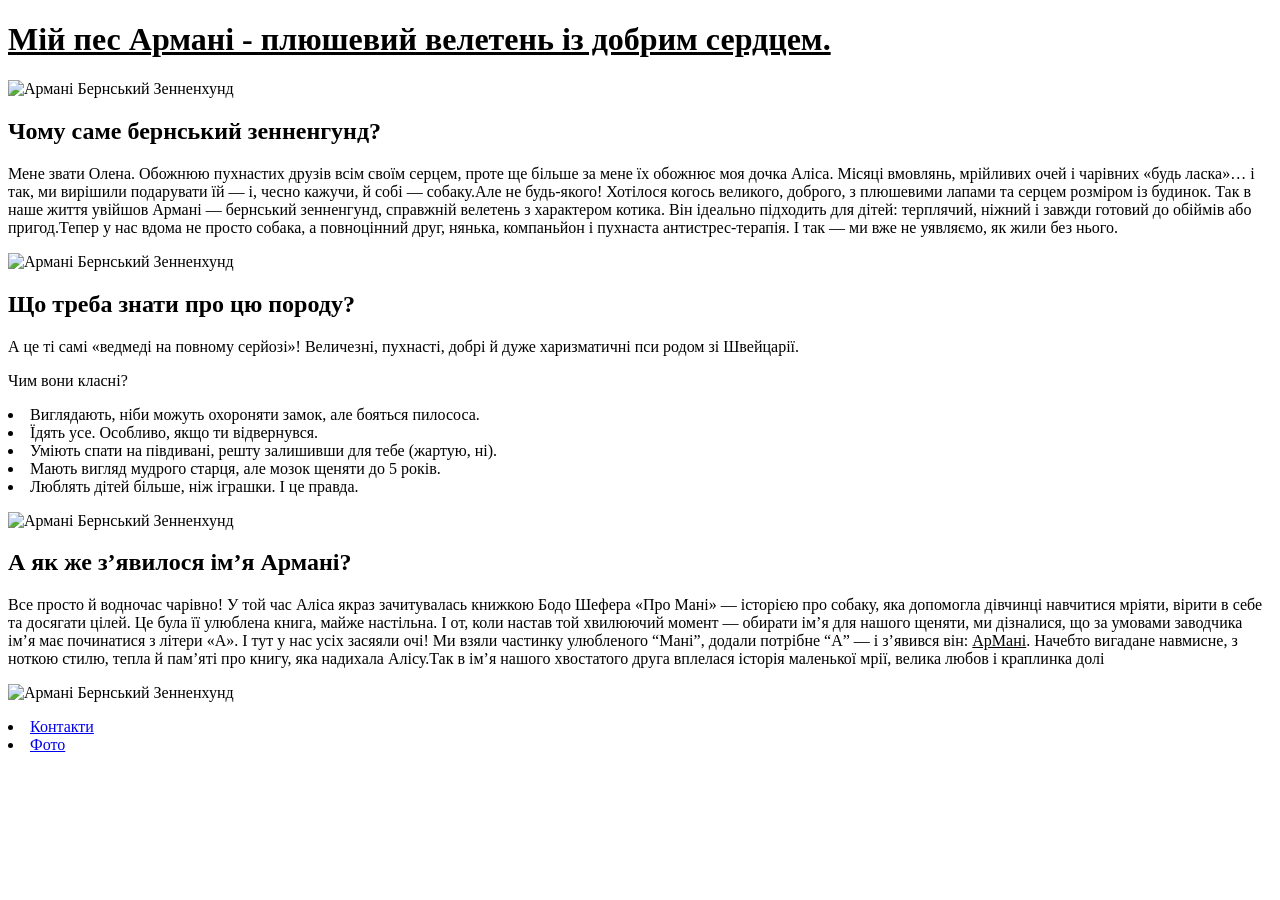
==== index.html @ 3ba21b62 "додано файл index.html" ====
<!DOCTYPE html>
<html>
<head>
	<meta charset="utf-8">
	<meta name="viewport" content="width=device-width, initial-scale=1">
	<title>Бернський зенненгунд Армані</title>
</head>
<body><u><h1>Мій пес Армані - плюшевий велетень із добрим сердцем.</h1></u>
<img src="img/армані5.jpg" alt="Армані Бернський Зенненхунд" width="300">
 <p><h2>Чому саме бернський зенненгунд?</h2>Мене звати Олена. Обожнюю пухнастих друзів всім своїм серцем, проте ще більше за мене їх обожнює моя дочка Аліса. Місяці вмовлянь, мрійливих очей і чарівних «будь ласка»… і так, ми вирішили подарувати їй — і, чесно кажучи, й собі — собаку.Але не будь-якого! Хотілося когось великого, доброго, з плюшевими лапами та серцем розміром із будинок. Так в наше життя увійшов Армані — бернський зенненгунд, справжній велетень з характером котика. Він ідеально підходить для дітей: терплячий, ніжний і завжди готовий до обіймів або пригод.Тепер у нас вдома не просто собака, а повноцінний друг, нянька, компаньйон і пухнаста антистрес-терапія. І так — ми вже не уявляємо, як жили без нього.</p>
 <img src="img/армані.jpg" alt="Армані Бернський Зенненхунд" width="300">
<p><h2>Що треба знати про цю породу?</h2>А це ті самі «ведмеді на повному серйозі»! Величезні, пухнасті, добрі й дуже харизматичні пси родом зі Швейцарії.</p>
<p>Чим вони класні?
<li>Виглядають, ніби можуть охороняти замок, але бояться пилососа.</li>
<li>Їдять усе. Особливо, якщо ти відвернувся.</li>
<li>Уміють спати на півдивані, решту залишивши для тебе (жартую, ні).</li>
<li>Мають вигляд мудрого старця, але мозок щеняти до 5 років.</li>
<li>Люблять дітей більше, ніж іграшки. І це правда.</li></p>
<img src="img/армані3.ipg.jpg" alt="Армані Бернський Зенненхунд" width="300">
</h2>
<p><h2>А як же з’явилося ім’я Армані?</h2> Все просто й водночас чарівно! У той час Аліса якраз зачитувалась книжкою Бодо Шефера «Про Мані» — історією про собаку, яка допомогла дівчинці навчитися мріяти, вірити в себе та досягати цілей. Це була її улюблена книга, майже настільна.

І от, коли настав той хвилюючий момент — обирати ім’я для нашого щеняти, ми дізналися, що за умовами заводчика ім’я має починатися з літери «А». І тут у нас усіх засяяли очі! Ми взяли частинку улюбленого “Мані”, додали потрібне “А” — і з’явився він: <u>АрМані</u>. Начебто вигадане навмисне, з ноткою стилю, тепла й пам’яті про книгу, яка надихала Алісу.Так в ім’я нашого хвостатого друга вплелася історія маленької мрії, велика любов і краплинка долі</p>
<img src="img/армані1.img.jpg" alt="Армані Бернський Зенненхунд" width="300">
<p>
	<li>
<a href="file:///Users/ruli4ka/Hillel21022025/Hillel21022025/pagescontact.html">Контакти</a></li>
<li>
<a href="file:///Users/ruli4ka/Hillel21022025/Hillel21022025/pagesgallery.html">Фото</a></li>
</p>
</body>
</html>
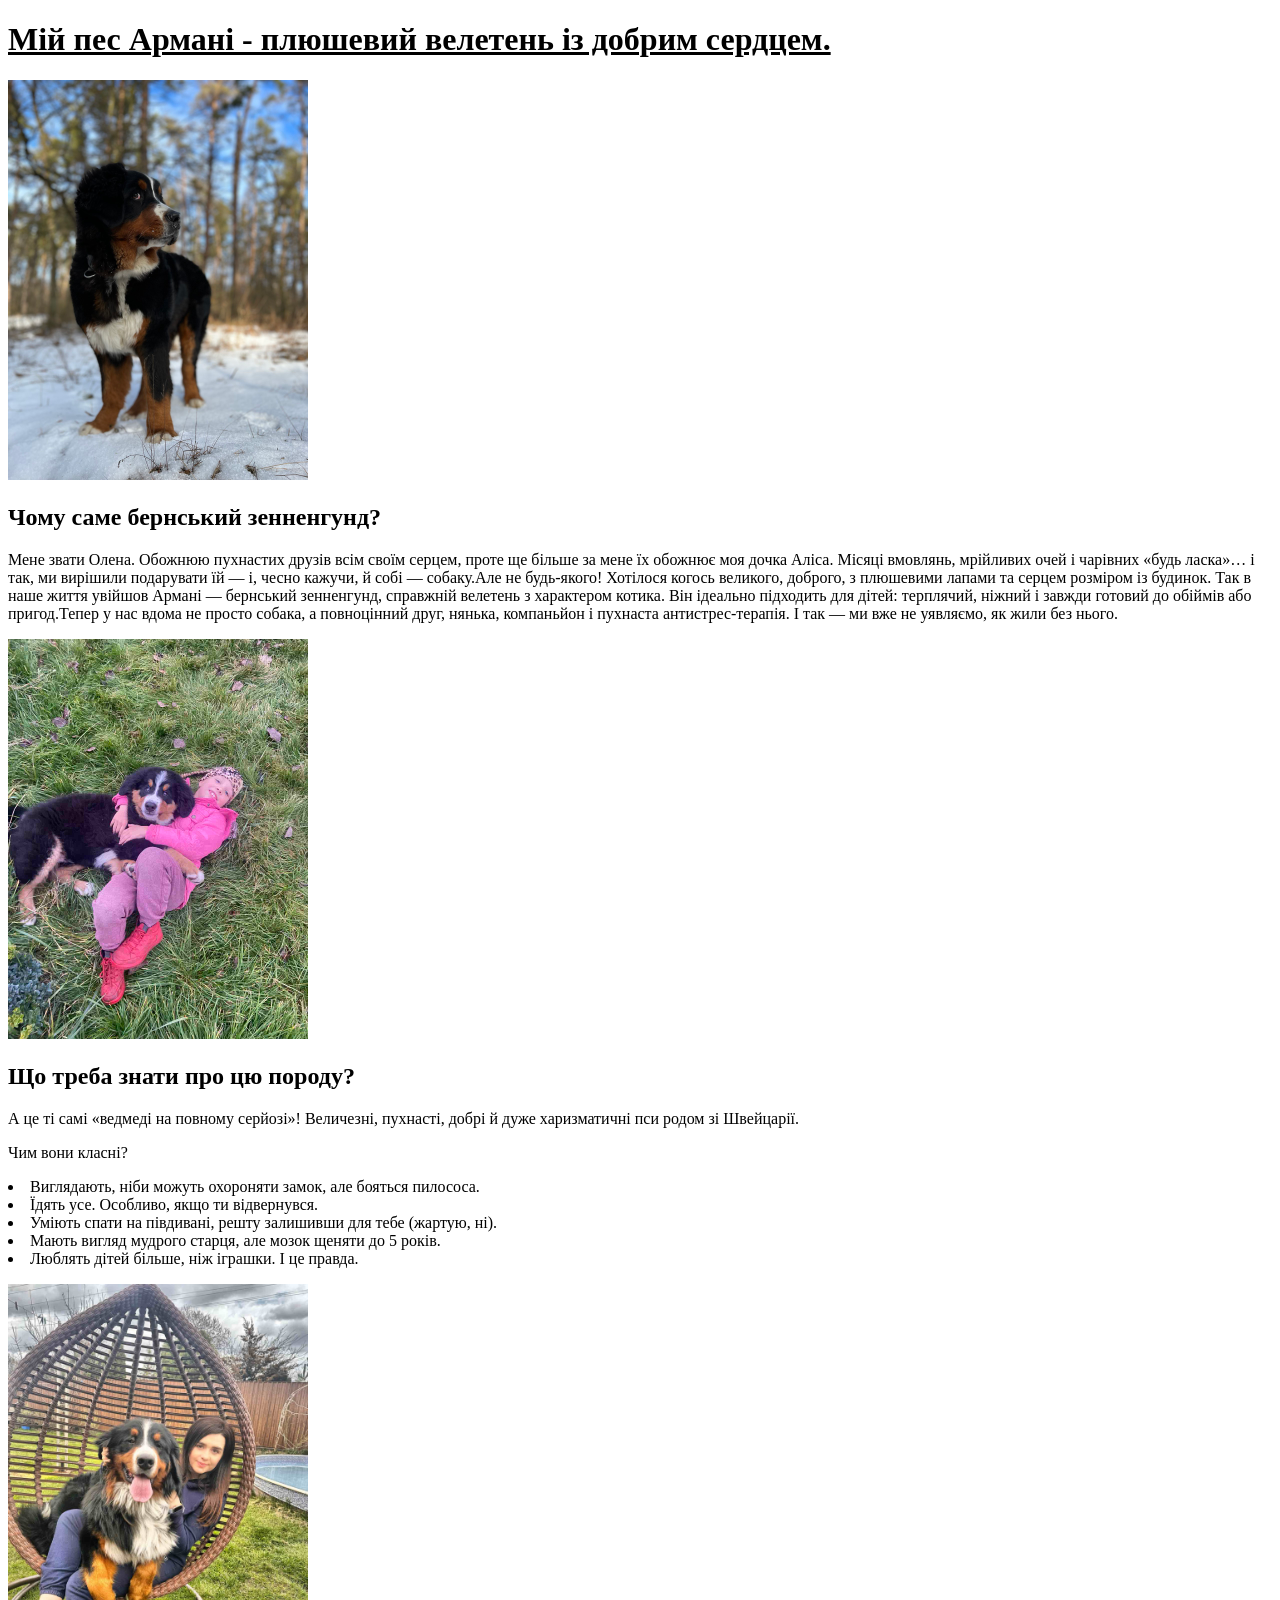
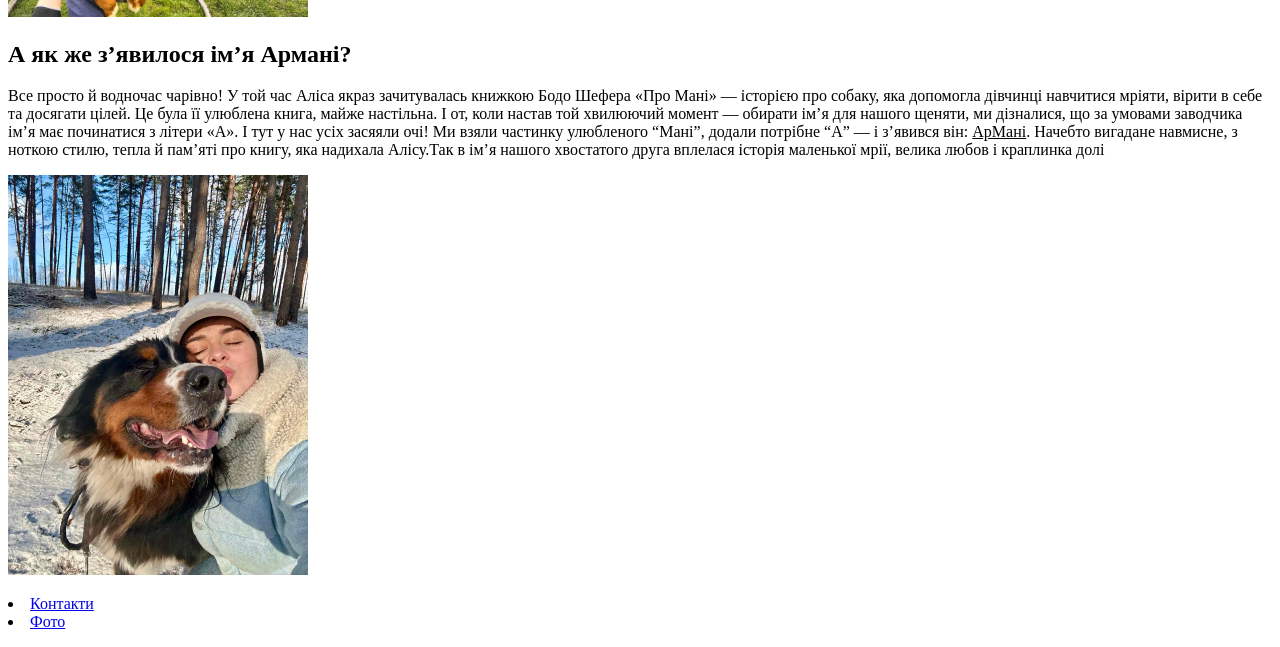
==== commit d8c2c0ce: "внесла зміни в усих трьох документах HTML" ====
--- a/index.html
+++ b/index.html
@@ -24,9 +24,9 @@
 <img src="img/армані1.img.jpg" alt="Армані Бернський Зенненхунд" width="300">
 <p>
 	<li>
-<a href="file:///Users/ruli4ka/Hillel21022025/Hillel21022025/pagescontact.html">Контакти</a></li>
+<a href="file:///Users/ruli4ka/Hillel21022025/Hillel21022025/Homework-20.1./pagescontact.html">Контакти</a></li>
 <li>
-<a href="file:///Users/ruli4ka/Hillel21022025/Hillel21022025/pagesgallery.html">Фото</a></li>
+<a href="file:///Users/ruli4ka/Hillel21022025/Hillel21022025/Homework-20.1./pagesgallery.html">Фото</a></li>
 </p>
 </body>
 </html>
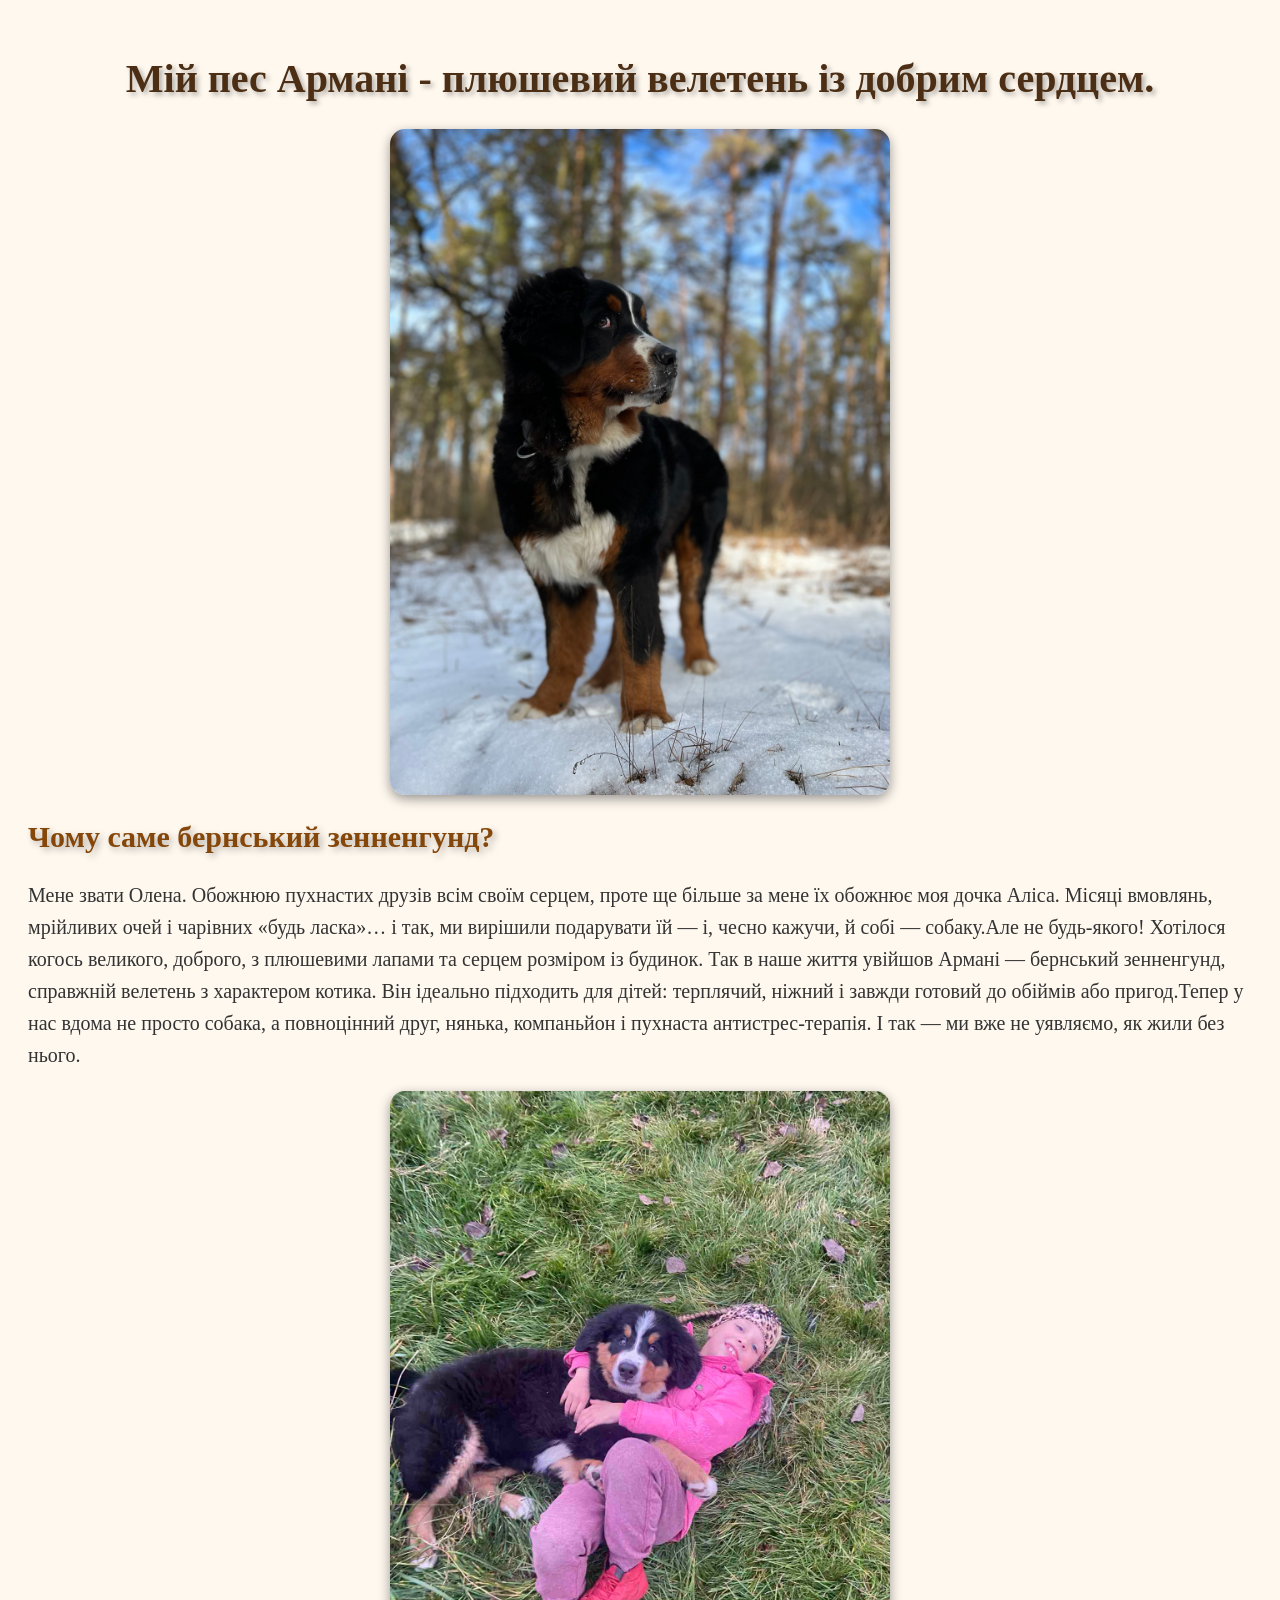
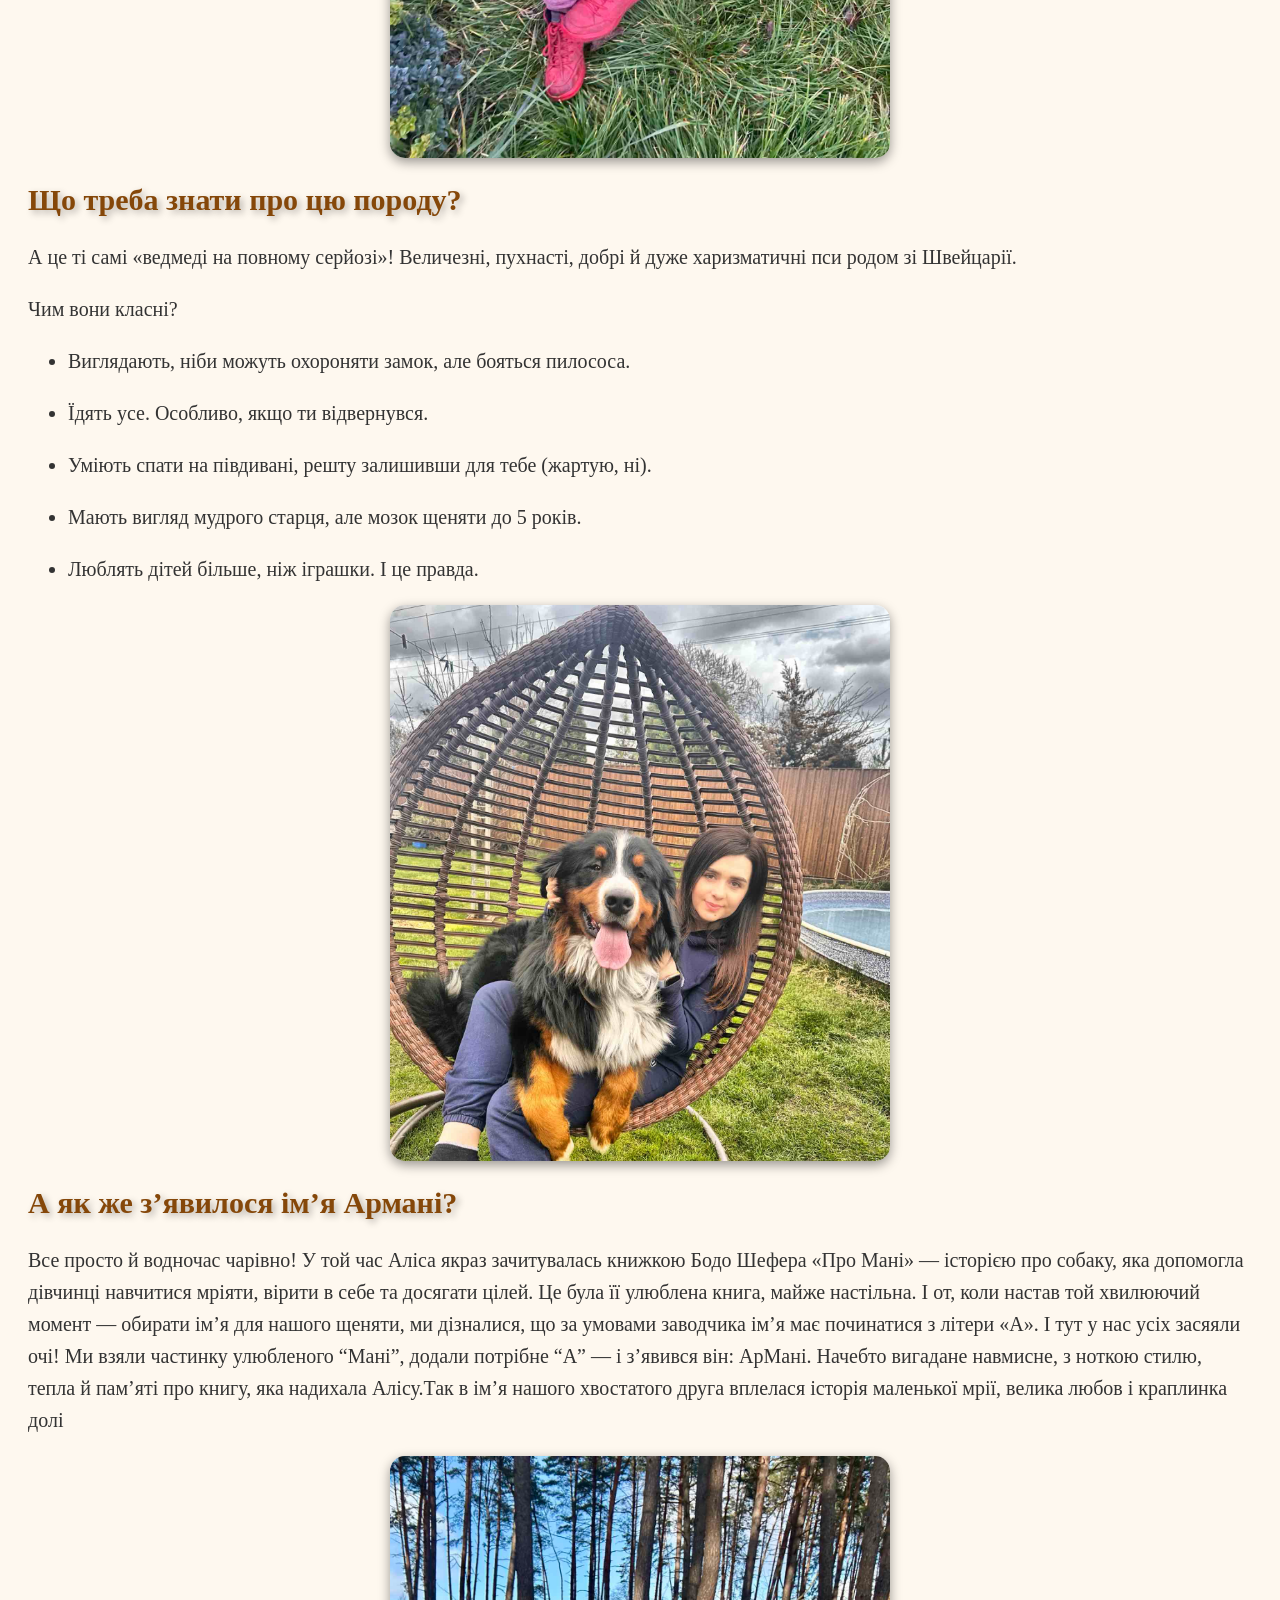
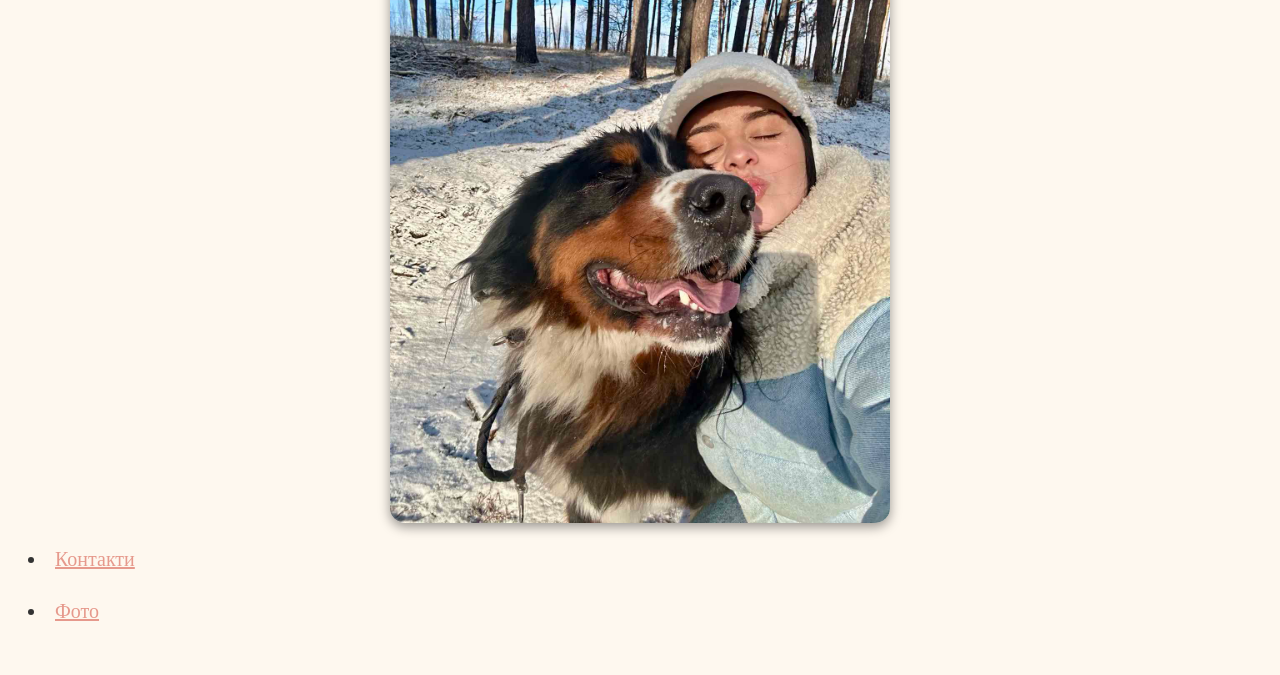
==== commit c2ddbb4a: "Додано оновлені 3 сторінки про Армані разом із документом зі стилями css" ====
--- a/index.html
+++ b/index.html
@@ -3,26 +3,31 @@
 <head>
 	<meta charset="utf-8">
 	<meta name="viewport" content="width=device-width, initial-scale=1">
-	<title>Бернський зенненгунд Армані</title>
+	<title > Бернський зенненгунд Армані</title>
+	<link rel="stylesheet" type="text/css" href="style.css">
 </head>
-<body><u><h1>Мій пес Армані - плюшевий велетень із добрим сердцем.</h1></u>
-<img src="img/армані5.jpg" alt="Армані Бернський Зенненхунд" width="300">
- <p><h2>Чому саме бернський зенненгунд?</h2>Мене звати Олена. Обожнюю пухнастих друзів всім своїм серцем, проте ще більше за мене їх обожнює моя дочка Аліса. Місяці вмовлянь, мрійливих очей і чарівних «будь ласка»… і так, ми вирішили подарувати їй — і, чесно кажучи, й собі — собаку.Але не будь-якого! Хотілося когось великого, доброго, з плюшевими лапами та серцем розміром із будинок. Так в наше життя увійшов Армані — бернський зенненгунд, справжній велетень з характером котика. Він ідеально підходить для дітей: терплячий, ніжний і завжди готовий до обіймів або пригод.Тепер у нас вдома не просто собака, а повноцінний друг, нянька, компаньйон і пухнаста антистрес-терапія. І так — ми вже не уявляємо, як жили без нього.</p>
- <img src="img/армані.jpg" alt="Армані Бернський Зенненхунд" width="300">
-<p><h2>Що треба знати про цю породу?</h2>А це ті самі «ведмеді на повному серйозі»! Величезні, пухнасті, добрі й дуже харизматичні пси родом зі Швейцарії.</p>
-<p>Чим вони класні?
+<body id="main-body">
+<h1 class="main-title">Мій пес Армані - плюшевий велетень із добрим сердцем.</h1>
+<img class="pet-photo" src="img/армані5.jpg" alt="Армані Бернський Зенненхунд" width="500">
+ <h2>Чому саме бернський зенненгунд?</h2>
+<p> Мене звати Олена. Обожнюю пухнастих друзів всім своїм серцем, проте ще більше за мене їх обожнює моя дочка Аліса. Місяці вмовлянь, мрійливих очей і чарівних «будь ласка»… і так, ми вирішили подарувати їй — і, чесно кажучи, й собі — собаку.Але не будь-якого! Хотілося когось великого, доброго, з плюшевими лапами та серцем розміром із будинок. Так в наше життя увійшов Армані — бернський зенненгунд, справжній велетень з характером котика. Він ідеально підходить для дітей: терплячий, ніжний і завжди готовий до обіймів або пригод.Тепер у нас вдома не просто собака, а повноцінний друг, нянька, компаньйон і пухнаста антистрес-терапія. І так — ми вже не уявляємо, як жили без нього.</p>
+ <img class="pet-photo" src="img/армані.jpg" alt="Армані Бернський Зенненхунд" width="500">
+<h2>Що треба знати про цю породу?</h2>
+<p>А це ті самі «ведмеді на повному серйозі»! Величезні, пухнасті, добрі й дуже харизматичні пси родом зі Швейцарії.</p>
+<p>Чим вони класні?</p>
+<ul>
 <li>Виглядають, ніби можуть охороняти замок, але бояться пилососа.</li>
 <li>Їдять усе. Особливо, якщо ти відвернувся.</li>
 <li>Уміють спати на півдивані, решту залишивши для тебе (жартую, ні).</li>
 <li>Мають вигляд мудрого старця, але мозок щеняти до 5 років.</li>
-<li>Люблять дітей більше, ніж іграшки. І це правда.</li></p>
-<img src="img/армані3.ipg.jpg" alt="Армані Бернський Зенненхунд" width="300">
+<li>Люблять дітей більше, ніж іграшки. І це правда.</li></ul>
+<img class="pet-photo" src="img/армані3.jpg" alt="Армані Бернський Зенненхунд" width="500">
 </h2>
-<p><h2>А як же з’явилося ім’я Армані?</h2> Все просто й водночас чарівно! У той час Аліса якраз зачитувалась книжкою Бодо Шефера «Про Мані» — історією про собаку, яка допомогла дівчинці навчитися мріяти, вірити в себе та досягати цілей. Це була її улюблена книга, майже настільна.
-
-І от, коли настав той хвилюючий момент — обирати ім’я для нашого щеняти, ми дізналися, що за умовами заводчика ім’я має починатися з літери «А». І тут у нас усіх засяяли очі! Ми взяли частинку улюбленого “Мані”, додали потрібне “А” — і з’явився він: <u>АрМані</u>. Начебто вигадане навмисне, з ноткою стилю, тепла й пам’яті про книгу, яка надихала Алісу.Так в ім’я нашого хвостатого друга вплелася історія маленької мрії, велика любов і краплинка долі</p>
-<img src="img/армані1.img.jpg" alt="Армані Бернський Зенненхунд" width="300">
-<p>
+<h2>А як же з’явилося ім’я Армані?</h2>
+<p> Все просто й водночас чарівно! У той час Аліса якраз зачитувалась книжкою Бодо Шефера «Про Мані» — історією про собаку, яка допомогла дівчинці навчитися мріяти, вірити в себе та досягати цілей. Це була її улюблена книга, майже настільна.
+І от, коли настав той хвилюючий момент — обирати ім’я для нашого щеняти, ми дізналися, що за умовами заводчика ім’я має починатися з літери «А». І тут у нас усіх засяяли очі! Ми взяли частинку улюбленого “Мані”, додали потрібне “А” — і з’явився він: АрМані. Начебто вигадане навмисне, з ноткою стилю, тепла й пам’яті про книгу, яка надихала Алісу.Так в ім’я нашого хвостатого друга вплелася історія маленької мрії, велика любов і краплинка долі</p>
+<img class="pet-photo" src="img/армані1.jpg" alt="Армані Бернський Зенненхунд" width="500">
+<p  class="text-block">
 	<li>
 <a href="file:///Users/ruli4ka/Hillel21022025/Hillel21022025/Homework-20.1./pagescontact.html">Контакти</a></li>
 <li>
--- a/style.css
+++ b/style.css
@@ -0,0 +1,62 @@
+#main-body {
+  background-color: #fef8ef;
+  color: #333;
+  padding: 20px;
+}
+ .main-title {
+	font-size: 40px;
+	color: #4b2e14;
+	text-align: center;
+	text-shadow: 3px 3px 5px rgba(0, 0, 0, 0.3);
+}
+h1 {
+		font-size: 30px;
+		 color:#4d2906; 
+		 text-shadow: 4px 4px 8px rgba(0, 0, 0, 0.7); 	
+		}
+h2 {
+		font-size: 30px;
+		 color:#854709; 
+		 text-shadow: 3px 3px 7px rgba(0, 0, 0, 0.3); 	
+		}
+.pet-photo {
+	display: block;
+	margin: 20px auto;
+	border-radius: 20px;
+	box-shadow: 0 4px 12px rgba(0, 0, 0, 0.4);
+}
+p {
+	font-size: 20px;
+	line-height: 1.6;
+	margin: 20px 0;
+}
+li {
+font-size: 20px;
+	line-height: 1.6;
+	margin: 20px 0;	
+}
+.section-title {
+	font-size: 28px;
+	color: #3b311c;
+	text-shadow: 2px 2px 6px rgba(0, 0, 0, 0.3);
+	margin-top: 40px;
+	border-left: 5px solid #8b5e3c;
+	padding-left: 15px;
+}
+
+.text-block {
+	font-size: 18px;
+	line-height: 1.6;
+	margin: 20px 0;
+}
+
+.pet-photo {
+	display: block;
+	margin: 20px auto;
+	border-radius: 15px;
+	box-shadow: 0 4px 12px rgba(0, 0, 0, 0.4);
+}
+a {
+	color: #e6998c;
+	text-decoration: underline;
+}
